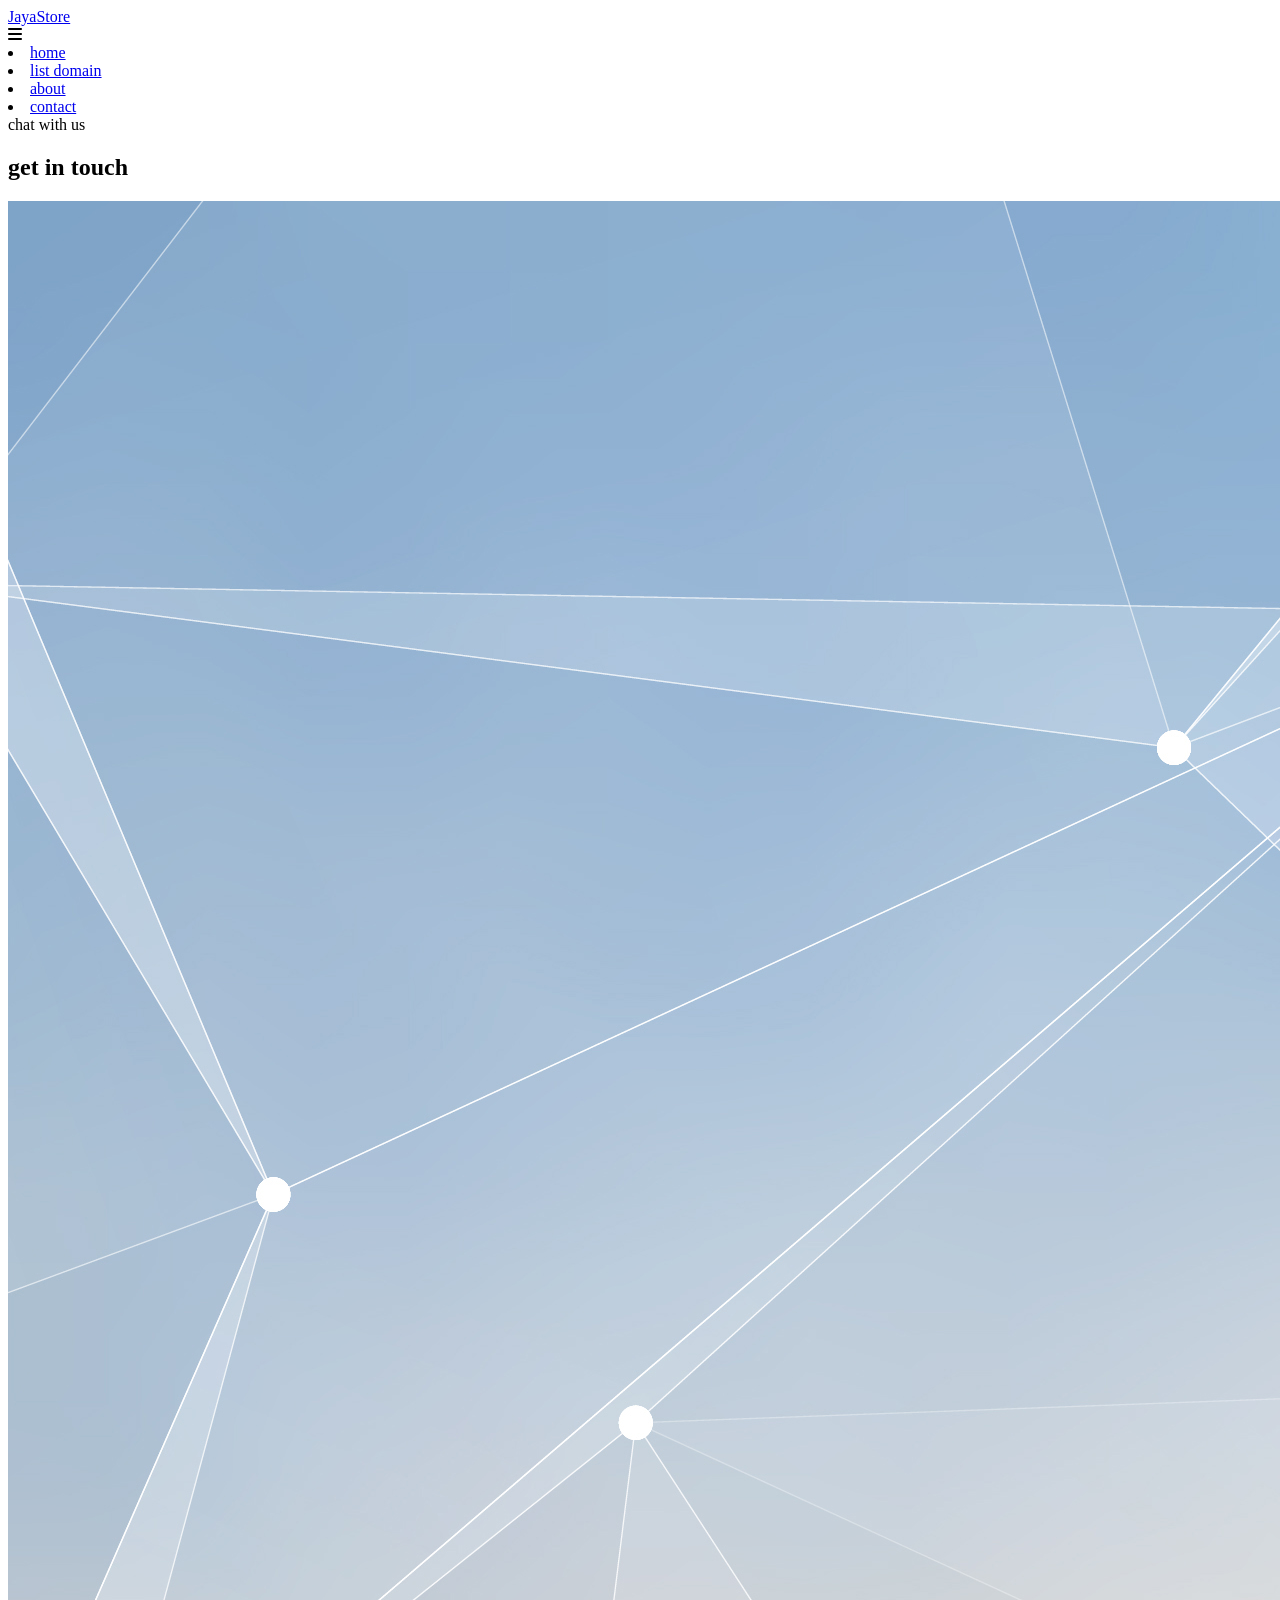
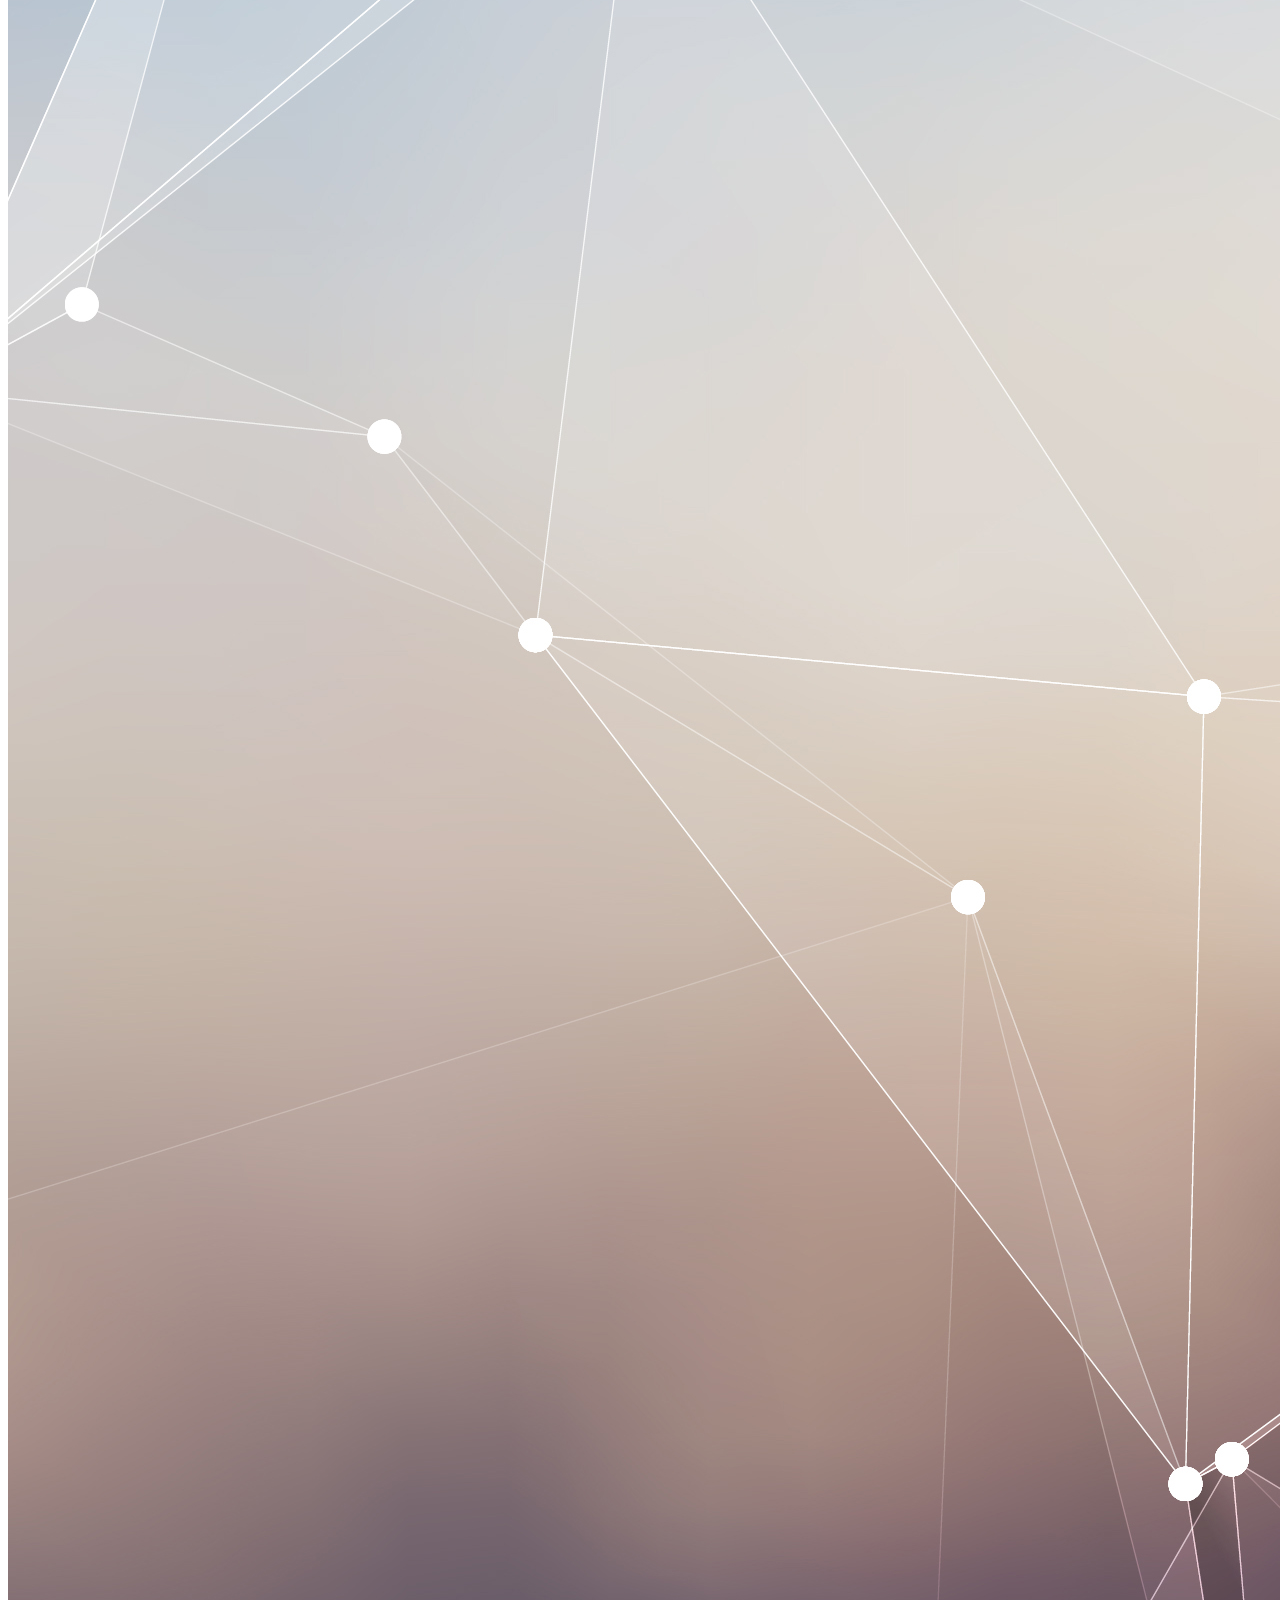
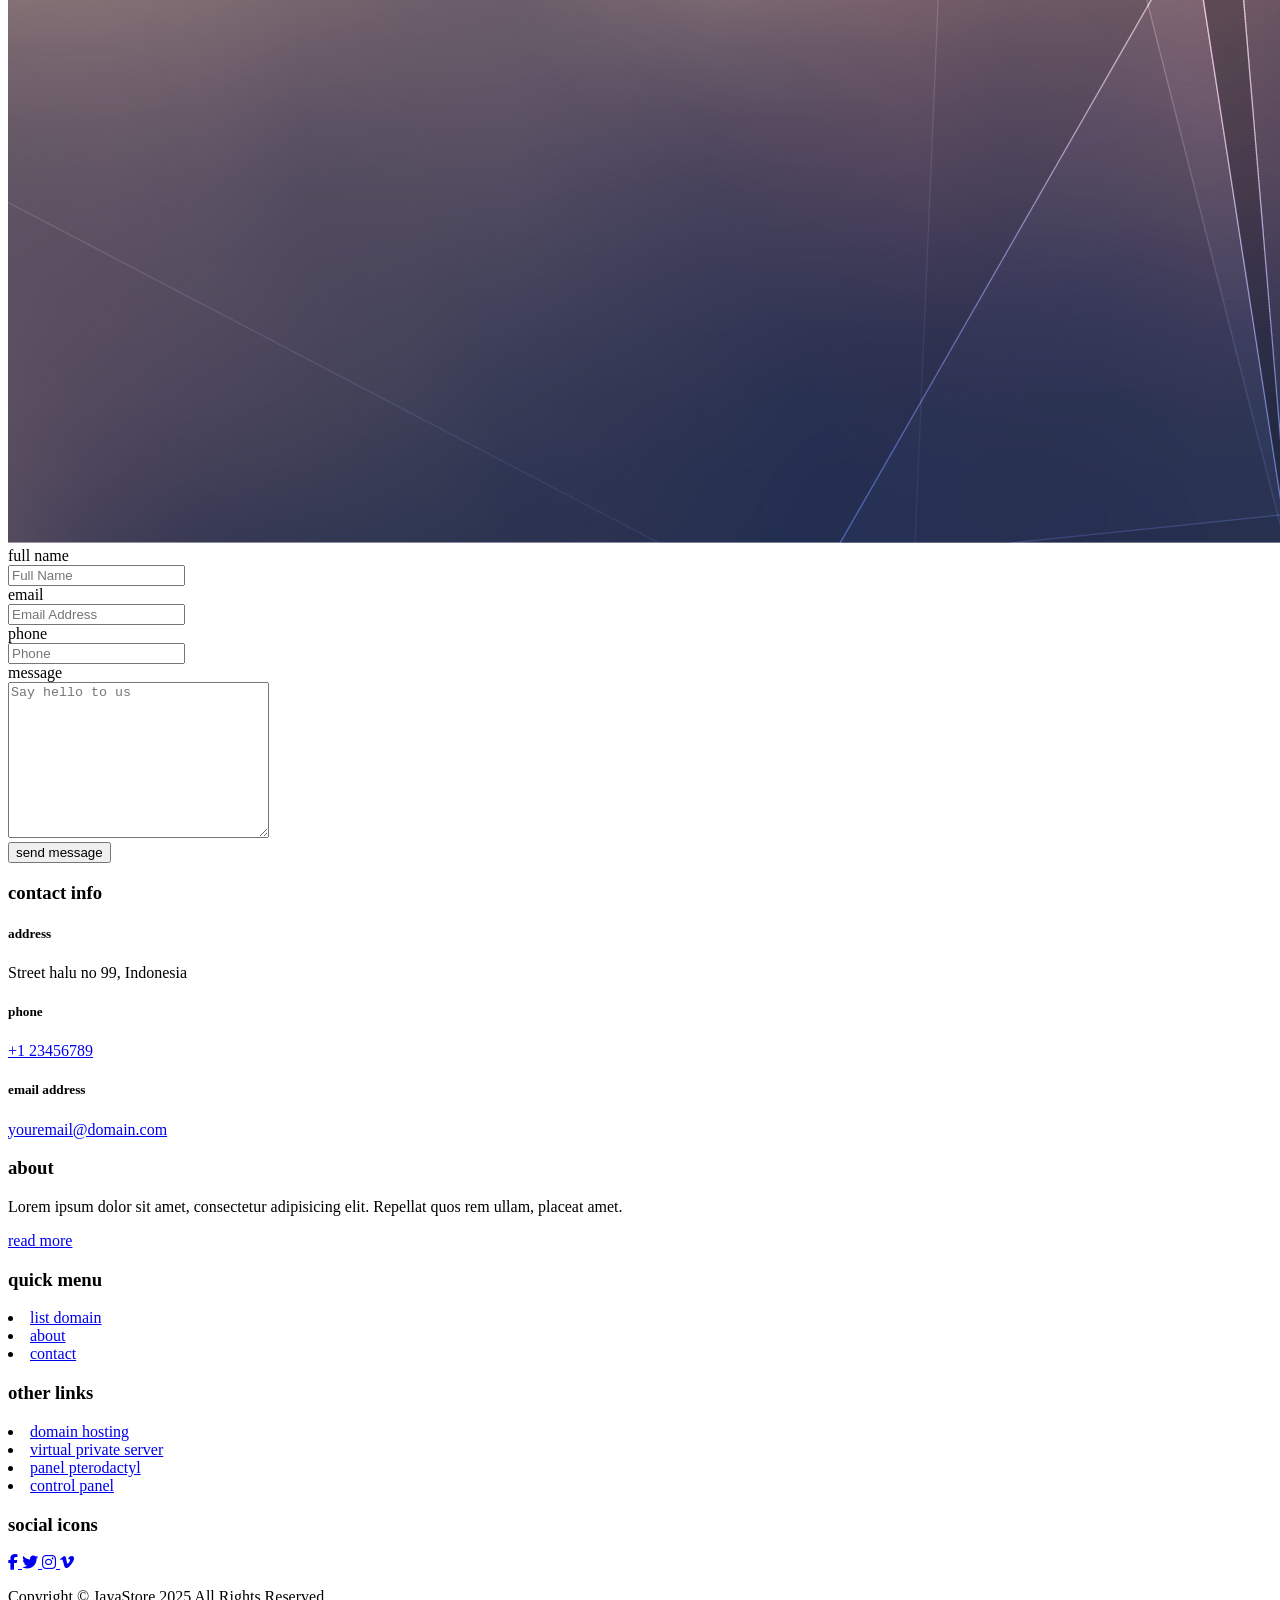
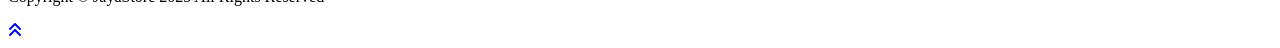
==== contact.html @ 8b23630b "Add files via upload" ====
<!DOCTYPE html>
<html lang="en">

<head>
    <meta charset="UTF-8">
    <meta name="viewport" content="width=device-width, initial-scale=1.0">
    <title>Jaya Store</title>
    <link rel="stylesheet" href="finalproject.css">
    <link rel="stylesheet" href="https://cdnjs.cloudflare.com/ajax/libs/font-awesome/6.7.2/css/all.min.css" integrity="sha512-Evv84Mr4kqVGRNSgIGL/F/aIDqQb7xQ2vcrdIwxfjThSH8CSR7PBEakCr51Ck+w+/U6swU2Im1vVX0SVk9ABhg==" crossorigin="anonymous" referrerpolicy="no-referrer"
    />
    <script defer src="index.js"></script>
</head>

<body id="form">
    <!--HEADER SECTION-->
    <header id="header-section">
        <div class="container">
            <div class="content d-flex">
                <div class="logo">
                    <a href="finalproject.html.html">JayaStore</a>
                </div>

                <!--NAV TOGGLE BUTTON-->
                <div class="toggle-menu">
                    <i class="fa-solid fa-bars"></i>
                </div>

                <!--NAV MENU-->
                <nav class="nav">
                    <div class="menu">
                        <li><a href="finalproject.html">home</a></li>
                        <li><a href="product.html">list domain</a></li>
                        <li><a href="about.html">about</a></li>
                        <li><a href="contact.html">contact</a></li>
                    </div>
                </nav>
            </div>
        </div>
    </header>

    <!--HERO SECTION-->
    <section id="hero-section">
        <div class="slider__container">
            <!-- slide 1 -->
            <div class="slide">
                <div class="content">
                    <div class="title">
                        <span>chat with us</span>
                        <h1>get in touch</h1>
                    </div>
                    <img src="../../../img/slide-4.jpg" alt="slide-3" />
                </div>
            </div>
        </div>
    </section>

    <!--CONTACT SECTION-->
    <section id="contact-section">
        <div class="container">
            <div class="grid">
                <form method="post" class="form" data-netlify="true">
                    <div class="row">
                        <label for="name">full name</label>
                        <br />
                        <input name="name" id="name" type="text" placeholder="Full Name" />
                    </div>

                    <div class="row">
                        <label for="email">email</label>
                        <br />
                        <input name="email" id="email" type="email" placeholder="Email Address" required />
                    </div>

                    <div class="row">
                        <label for="phone">phone</label>
                        <br />
                        <input name="phone" id="phone" type="tel" placeholder="Phone" />
                    </div>

                    <div class="message">
                        <label for="message">message</label>
                        <br />
                        <textarea name="message" id="message" cols="30" rows="10" placeholder="Say hello to us"></textarea>
                    </div>

                    <button class="btn" type="submit">send message</button>
                </form>

                <div class="contact-info">
                    <h3>contact info</h3>
                    <div class="m-b">
                        <h5>address</h5>
                        <p>Street halu no 99, Indonesia</p>
                    </div>

                    <div class="m-b">
                        <h5>phone</h5>
                        <a href="#">+1 23456789</a>
                    </div>

                    <div class="m-b">
                        <h5>email address</h5>
                        <a href="#">youremail@domain.com</a>
                    </div>
                </div>
            </div>
        </div>
    </section>

    <!--FOOTER SECTION-->
    <section id="footer-section">
        <div class="container">
            <div class="grid">
                <div class="about m-b">
                    <h3>about</h3>
                    <p>
                        Lorem ipsum dolor sit amet, consectetur adipisicing elit. Repellat quos rem ullam, placeat amet.
                    </p>
                    <a href="#" class="btn">read more</a>
                </div>
                <div class="quick-menu menu--links m-b">
                    <h3>quick menu</h3>
                    <li><a href="product.html.html">list domain</a></li>
                    <li><a href="about.html">about</a></li>
                    <li><a href="contact.html">contact</a></li>
                </div>
                <div class="other-links menu--links m-b">
                    <h3>other links</h3>
                    <li><a href="#">domain hosting</a></li>
                    <li><a href="#">virtual private server</a></li>
                    <li><a href="#">panel pterodactyl</a></li>
                    <li><a href="#">control panel</a></li>
                </div>
                <div class="social-links m-b">
                    <h3>social icons</h3>
                    <a href="#">
                        <i class="fab fa-facebook-f"></i>
                    </a>
                    <a href="#">
                        <i class="fab fa-twitter"></i>
                    </a>
                    <a href="#">
                        <i class="fab fa-instagram"></i>
                    </a>
                    <a href="#">
                        <i class="fab fa-vimeo-v"></i>
                    </a>
                </div>
            </div>
            <div class="copyright">
                <p>
                    Copyright © JayaStore 2025 All Rights Reserved</a>
                </p>
            </div>
        </div>
        <div class="page-up">
            <a href="#">
                <i class="fas fa-angle-double-up"></i>
            </a>
        </div>
    </section>
</body>

</html>
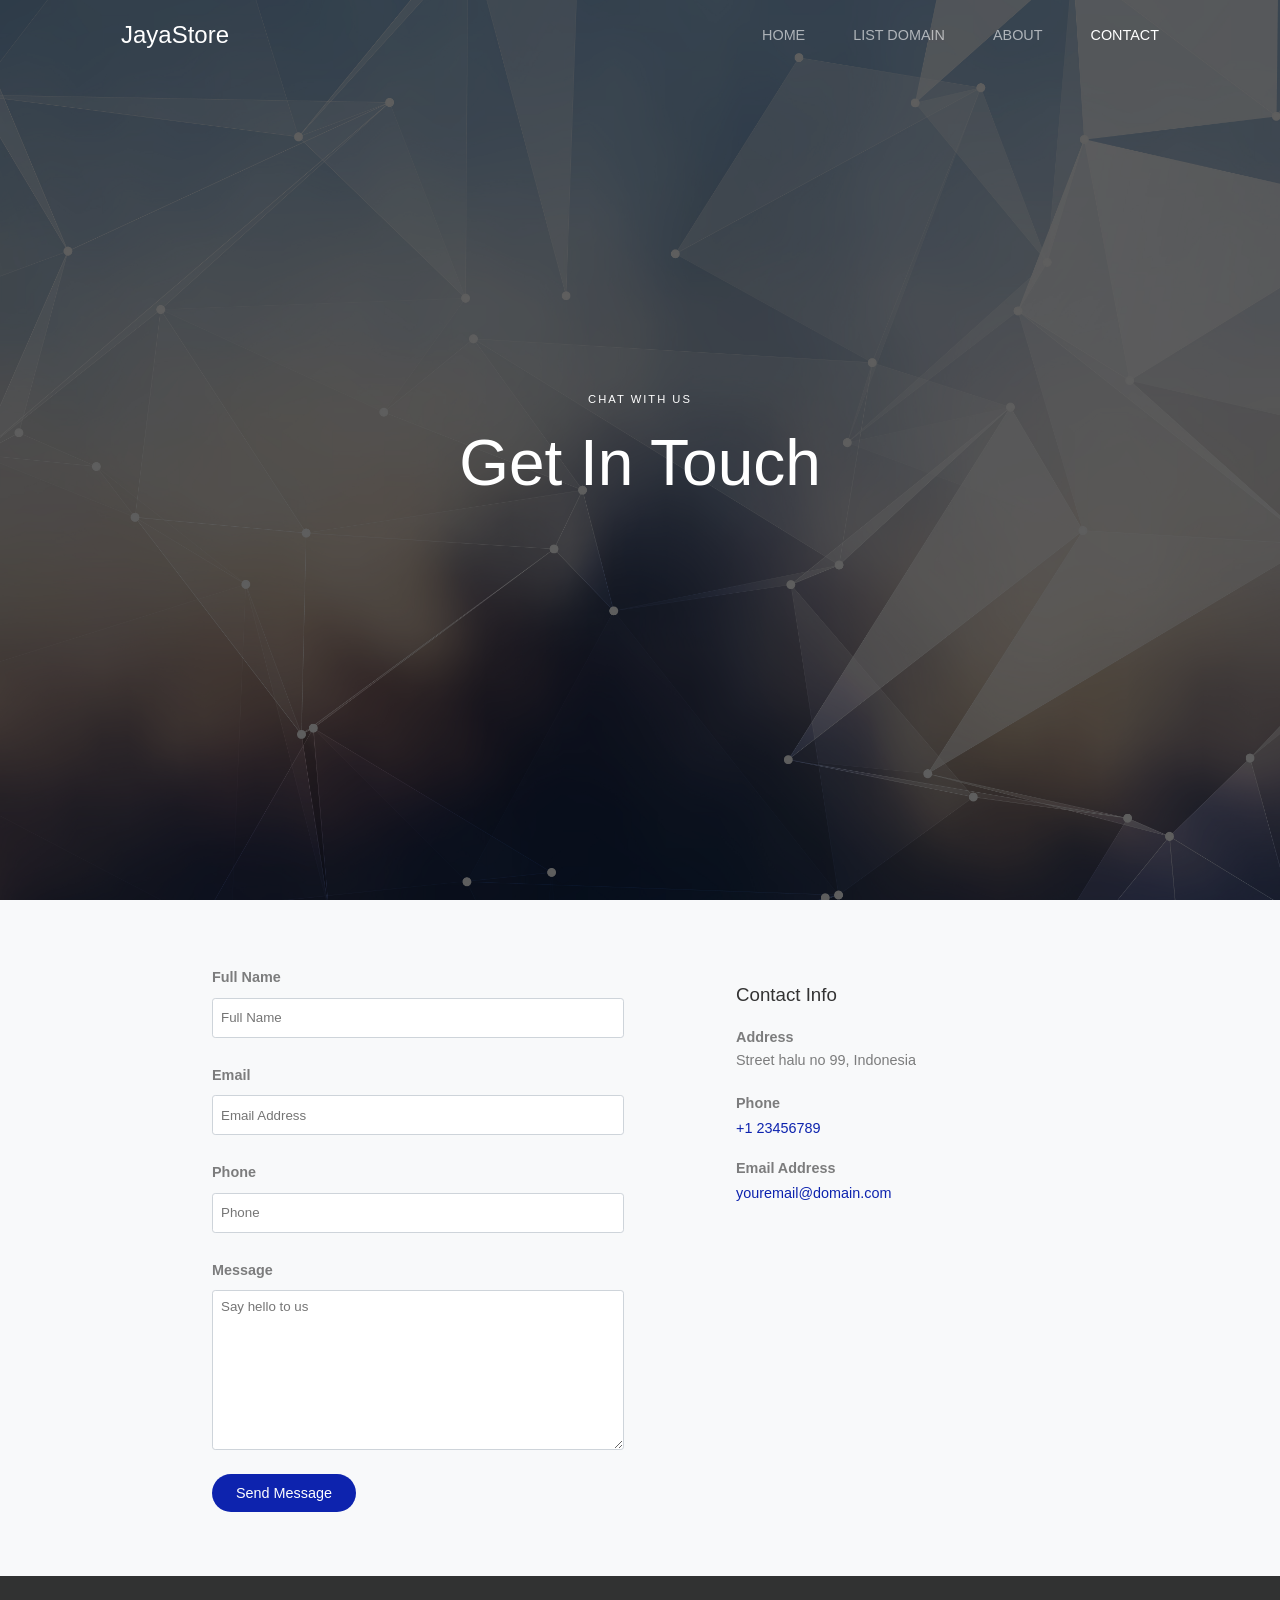
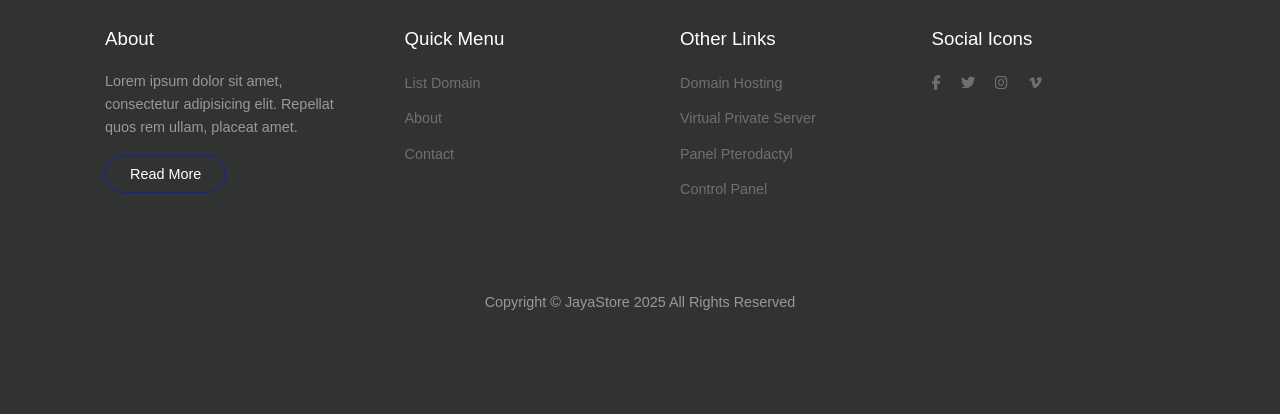
==== commit 508702cd: "Update contact.html" ====
--- a/contact.html
+++ b/contact.html
@@ -5,10 +5,10 @@
     <meta charset="UTF-8">
     <meta name="viewport" content="width=device-width, initial-scale=1.0">
     <title>Jaya Store</title>
-    <link rel="stylesheet" href="finalproject.css">
+    <link rel="stylesheet" href="./css/finalproject.css">
     <link rel="stylesheet" href="https://cdnjs.cloudflare.com/ajax/libs/font-awesome/6.7.2/css/all.min.css" integrity="sha512-Evv84Mr4kqVGRNSgIGL/F/aIDqQb7xQ2vcrdIwxfjThSH8CSR7PBEakCr51Ck+w+/U6swU2Im1vVX0SVk9ABhg==" crossorigin="anonymous" referrerpolicy="no-referrer"
     />
-    <script defer src="index.js"></script>
+    <script defer src="./index.js"></script>
 </head>
 
 <body id="form">
@@ -17,7 +17,7 @@
         <div class="container">
             <div class="content d-flex">
                 <div class="logo">
-                    <a href="finalproject.html.html">JayaStore</a>
+                    <a href="./finalproject.html">JayaStore</a>
                 </div>
 
                 <!--NAV TOGGLE BUTTON-->
@@ -28,10 +28,10 @@
                 <!--NAV MENU-->
                 <nav class="nav">
                     <div class="menu">
-                        <li><a href="finalproject.html">home</a></li>
-                        <li><a href="product.html">list domain</a></li>
-                        <li><a href="about.html">about</a></li>
-                        <li><a href="contact.html">contact</a></li>
+                        <li><a href="./finalproject.html">home</a></li>
+                        <li><a href="./product.html">list domain</a></li>
+                        <li><a href="./about.html">about</a></li>
+                        <li><a href="./contact.html">contact</a></li>
                     </div>
                 </nav>
             </div>
@@ -48,7 +48,7 @@
                         <span>chat with us</span>
                         <h1>get in touch</h1>
                     </div>
-                    <img src="../../../img/slide-4.jpg" alt="slide-3" />
+                    <img src="./img/slide-4.jpg" alt="slide-3" />
                 </div>
             </div>
         </div>
@@ -116,13 +116,13 @@
                     <p>
                         Lorem ipsum dolor sit amet, consectetur adipisicing elit. Repellat quos rem ullam, placeat amet.
                     </p>
-                    <a href="#" class="btn">read more</a>
+                    <a href="./about.html" class="btn">read more</a>
                 </div>
                 <div class="quick-menu menu--links m-b">
                     <h3>quick menu</h3>
-                    <li><a href="product.html.html">list domain</a></li>
-                    <li><a href="about.html">about</a></li>
-                    <li><a href="contact.html">contact</a></li>
+                    <li><a href="./product.html">list domain</a></li>
+                    <li><a href="./about.html">about</a></li>
+                    <li><a href="./contact.html">contact</a></li>
                 </div>
                 <div class="other-links menu--links m-b">
                     <h3>other links</h3>
@@ -161,4 +161,4 @@
     </section>
 </body>
 
-</html>+</html>
--- a/css/finalproject.css
+++ b/css/finalproject.css
@@ -0,0 +1,1219 @@
+/* BODY AND CONTACT */
+@import url("https://fonts.googleapis.com/css2?family=Poppins:wght@400;500;600;700;800;900&family=Work+Sans:wght@100;200;300;400;500;600;700;800;900&display=swap");
+
+*,
+*::before,
+*::after {
+    margin: 0;
+    padding: 0;
+    box-sizing: border-box;
+    scroll-behavior: smooth;
+}
+
+img {
+    max-width: 100%;
+    height: auto;
+    display: block;
+}
+
+ul,
+li {
+    list-style: none;
+}
+
+a,
+span {
+    display: inline-block;
+    text-decoration: none;
+}
+
+body.fixed {
+    overflow: hidden;
+    width: 100%;
+}
+
+body {
+    color: #333;
+    background-color: #f8f9fa;
+    font-family: "Poppins", sans-serif;
+    line-height: 1.6;
+}
+
+h1,
+h2 {
+    font-family: "Poppins", sans-serif;
+    text-transform: capitalize;
+    margin-bottom: 20px;
+}
+
+h2 {
+    font-size: 2.3rem;
+    font-weight: 500;
+    position: relative;
+    margin-bottom: 6rem;
+}
+
+@media (min-width: 64rem) {
+    h2 {
+        font-size: 3rem;
+    }
+}
+
+h2::after {
+    content: "";
+    position: absolute;
+    bottom: 0.3rem;
+    left: 0;
+    background: #0d23ae;
+    width: 4rem;
+    height: 0.3rem;
+    border-radius: 0.2rem;
+}
+
+h3 {
+    font-weight: 400;
+}
+
+p {
+    line-height: 1.6;
+    margin-bottom: 20px;
+}
+
+.btn {
+    display: flex;
+    align-items: center;
+    justify-content: flex-start;
+    text-transform: uppercase;
+    display: inline-block;
+    font-size: 0.9rem;
+    padding: 0.5rem 1rem;
+    color: #000;
+    background-color: transparent;
+    border: 1.5px solid #0d23ae;
+    border-radius: 0.3rem;
+    font-weight: 500;
+    transition: background-color 0.3s ease-in;
+}
+
+.about-gallery {
+    padding-top: 0;
+    margin-bottom: 7rem;
+}
+
+#contact-section .contact-info {
+    padding: 4rem 0;
+}
+
+@media (min-width: 48rem) {
+    #contact-section .contact-info {
+        padding-top: 5rem;
+    }
+}
+
+#contact-section .contact-info h5,
+#contact-section .contact-info h3 {
+    text-transform: capitalize;
+}
+
+#contact-section .contact-info h5,
+#contact-section .contact-info p {
+    color: rgba(0, 0, 0, 0.5);
+}
+
+#contact-section .contact-info h5,
+#contact-section .contact-info p,
+#contact-section .contact-info a {
+    font-size: 0.9rem;
+}
+
+#contact-section .contact-info h3 {
+    margin-bottom: 1rem;
+}
+
+#contact-section .contact-info .m-b {
+    margin-bottom: 1rem;
+}
+
+#contact-section .contact-info a {
+    color: #0d23ae;
+}
+
+@media (min-width: 48rem) {
+    #contact-section .grid {
+        width: 80%;
+        margin: 0 auto;
+    }
+}
+
+@media (min-width: 64rem) {
+    #contact-section .grid {
+        display: grid;
+        grid-template-columns: repeat(2, 1fr);
+        gap: 2rem;
+    }
+
+    #contact-section .contact-info {
+        margin-left: 5rem;
+    }
+}
+
+/* HEADER */
+
+header {
+    position: fixed;
+    top: 0;
+    z-index: 500;
+    width: 100%;
+    transition: all 0.3s ease;
+}
+
+header .content {
+    position: relative;
+    padding: 1rem;
+}
+
+header .container {
+    height: 100%;
+}
+
+header .d-flex {
+    display: flex;
+    align-items: center;
+    justify-content: space-between;
+    position: relative;
+}
+
+header.showBg {
+    background-color: #fff;
+    box-shadow: 0 10px 20px 1px rgba(0, 0, 0, 0.3);
+}
+
+@media (min-width: 48rem) {
+    header.showBg .nav a {
+        color: rgba(0, 0, 0, 0.6);
+    }
+
+    header.showBg .nav a:hover {
+        color: #0d23ae;
+    }
+}
+
+header.showBg .nav .active {
+    color: #0d23ae;
+}
+
+.logo a {
+    color: #fff;
+    font-family: "Poppins", sans-serif;
+    font-size: 1.5rem;
+}
+
+.logo a.color {
+    color: #000;
+}
+
+#hero-section {
+    height: 100vh;
+    overflow: hidden;
+    z-index: 400;
+}
+
+#hero-section .slider__container {
+    position: relative;
+    height: 100%;
+    width: 100%;
+    transition: transform 0.3s linear;
+}
+
+#hero-section .slider__container .slide {
+    position: absolute;
+    width: 100%;
+    height: 100%;
+}
+
+#hero-section .slider__container .slide img {
+    height: 100%;
+    width: 100%;
+    object-fit: cover;
+}
+
+#hero-section .content {
+    position: relative;
+    text-align: center;
+    height: 100%;
+    width: 100%;
+}
+
+#hero-section .content::after {
+    content: "";
+    opacity: 0.7;
+    position: absolute;
+    top: 0;
+    left: 0;
+    height: 100%;
+    width: 100%;
+    background-color: rgba(0, 0, 0, 0.9);
+    transition: background-color 0.3s ease-in-out;
+}
+
+#hero-section .content .title {
+    color: #fff;
+    position: absolute;
+    display: flex;
+    align-items: center;
+    justify-content: center;
+    flex-direction: column;
+    height: 100%;
+    width: 100%;
+    z-index: 3;
+}
+
+#hero-section .content .title h1 {
+    font-size: clamp(2.3rem, 5vw + 1rem, 4rem);
+    font-weight: 500;
+    line-height: 1.2;
+    margin-bottom: 0.5rem;
+}
+
+#hero-section .content .title span {
+    text-transform: uppercase;
+    font-size: 0.7rem;
+    letter-spacing: 2px;
+    margin-bottom: 1rem;
+}
+
+.next-btn {
+    position: absolute;
+    right: 0.3rem;
+    top: 50%;
+}
+
+.prev-btn {
+    position: absolute;
+    left: 0.3rem;
+    top: 50%;
+}
+
+.buttons {
+    opacity: 1;
+    visibility: visible;
+    transition: all 0.4s ease-in-out;
+}
+
+@media (min-width: 48rem) {
+    .buttons {
+        opacity: 0;
+        visibility: hidden;
+    }
+}
+
+.buttons button {
+    border: none;
+    background-color: rgba(0, 0, 0, 0.4);
+    color: #fff;
+    cursor: pointer;
+    padding: 0.8rem;
+    outline: none;
+    border-radius: 0.3rem;
+    z-index: 10;
+    transition: all 0.2s ease-in;
+}
+
+.buttons button i {
+    text-align: center;
+    font-size: 1.1rem;
+}
+
+.buttons button:hover {
+    background-color: #fff;
+    color: #000;
+}
+
+@media (min-width: 48rem) {
+    #hero-section:hover .buttons {
+        opacity: 1;
+        visibility: visible;
+    }
+}
+
+.toggle-menu {
+    color: #fff;
+    font-size: 1.5rem;
+    cursor: pointer;
+    z-index: 100;
+}
+
+.toggle-menu.colorBlack {
+    color: #000;
+}
+
+@media (min-width: 48rem) {
+    .toggle-menu {
+        display: none;
+    }
+}
+
+.colorWhite {
+    color: #fff;
+}
+
+.toggle-menu i.showMenu::before {
+    content: "\f00d";
+    font-family: "Font Awesome 5 Free";
+    font-weight: 900;
+    font-size: 1.5rem;
+}
+
+.nav {
+    display: flex;
+    align-items: center;
+    justify-content: flex-end;
+    position: absolute;
+    top: 0;
+    left: 1rem;
+    z-index: 10;
+    width: 100%;
+    transform: translateX(500px);
+    transition: transform 0.5s ease-in-out;
+}
+
+@media (min-width: 48rem) {
+    .nav {
+        position: static;
+        transform: unset;
+    }
+}
+
+.nav.showMenu {
+    transform: translateX(0);
+}
+
+.menu {
+    background-color: #000;
+    height: 100vh;
+    padding: 10rem 10rem 7rem 2.5rem;
+    text-align: left;
+}
+
+@media (min-width: 48rem) {
+    .menu {
+        background-color: transparent;
+        padding: 0;
+        display: flex;
+        align-items: center;
+        justify-content: flex-end;
+        height: unset;
+    }
+}
+
+.menu li {
+    margin-bottom: 1.2rem;
+    text-transform: capitalize;
+}
+
+@media (min-width: 48rem) {
+    .menu li {
+        margin-bottom: 0;
+        margin-left: 2rem;
+        justify-self: flex-end;
+    }
+}
+
+@media (min-width: 64rem) {
+    .menu li {
+        margin-left: 3rem;
+    }
+}
+
+.menu a {
+    color: #fff;
+    font-size: 1.2rem;
+    transition: color 0.2s ease-in-out;
+}
+
+.menu a:hover {
+    color: #0d23ae;
+}
+
+@media (min-width: 48rem) {
+    .menu a:hover {
+        color: #fff;
+    }
+}
+
+@media (min-width: 48rem) {
+    .menu a {
+        color: rgba(255, 255, 255, 0.6);
+        text-transform: uppercase;
+        font-size: 0.9rem;
+        font-weight: 500;
+    }
+}
+
+.menu a.active {
+    color: #0d23ae;
+}
+
+@media (min-width: 48rem) {
+    .menu a.active {
+        color: #fff;
+    }
+}
+
+@keyframes goTop {
+    from {
+        transform: translateY(-30px);
+    }
+
+    to {
+        transform: translateY(0px);
+    }
+}
+
+.fade-in {
+    transform: translateY(-40px);
+    opacity: 0;
+}
+
+.fade-in.appear {
+    transform: translateY(0);
+    opacity: 1;
+    transition: opacity 0.7s ease-in, transform 0.7s ease-in;
+}
+
+.preloader {
+    position: absolute;
+    top: 0;
+    height: 100vh;
+    width: 100%;
+    display: flex;
+    justify-content: center;
+    align-items: center;
+    z-index: 700;
+    background-color: #000;
+    transition: opacity 0.5s ease-out;
+}
+
+.preloader span {
+    background-color: #0d23ae;
+    margin: 0 0.3rem;
+    border-radius: 50%;
+    transform: translate3d(0);
+    animation: bounce 0.8s infinite alternate;
+}
+
+.preloader span:nth-child(2) {
+    background-color: #ae0d23;
+    animation-delay: 0.2s;
+}
+
+.preloader span:nth-child(3) {
+    background-color: #23ae0d;
+    animation-delay: 0.4s;
+}
+
+@keyframes bounce {
+    from {
+        height: 0;
+        width: 0;
+    }
+
+    to {
+        height: 16px;
+        width: 16px;
+        transform: translate3d(0, -16px, 0);
+    }
+}
+
+.container {
+    padding: 0rem 0.938rem;
+}
+
+@media (min-width: 36rem) {
+    .container {
+        width: 576px;
+        margin: 0 auto;
+    }
+}
+
+@media (min-width: 48rem) {
+    .container {
+        width: 760px;
+        margin: 0 auto;
+    }
+}
+
+@media (min-width: 64rem) {
+    .container {
+        width: 960px;
+    }
+}
+
+@media (min-width: 75rem) {
+    .container {
+        width: 1100px;
+    }
+}
+
+.search-bar {
+    display: flex;
+    width: 300px;
+    margin: 0 auto;
+    border: 2px solid #ccc;
+    border-radius: 8px;
+    overflow: hidden;
+}
+
+.search-bar input {
+    flex: 1;
+    border: none;
+    padding: 10px;
+    font-size: 15px;
+    outline: none;
+}
+
+.search-bar button {
+    background-color: #008CFF;
+    color: white;
+    border: none;
+    padding: 8px 10px;
+    cursor: pointer;
+    font-size: 13px
+}
+
+.search-bar button:hover {
+    background-color: #0077E6;
+}
+
+/* MAIN CONTENT */
+
+.contentsearch {
+    text-align: center;
+    padding: 180px 50px;
+    background-image: url('../../../img/slide-1.jpg');
+    background-color: #fff;
+    box-shadow: 0 10px 20px 1px rgba(0, 0, 0, 0.3);
+    background-size: cover;
+    background-position: center;
+    background-repeat: no-repeat;
+    height: 100vh;
+    color: white;
+}
+
+.search-container button {
+    background-color: cyan;
+    border: none;
+    color: white;
+    padding: 5px;
+    cursor: pointer;
+    font-size: 0.9rem;
+    display: flex;
+    align-items: center;
+    justify-content: center;
+}
+
+/* SECTION CONTENT */
+
+.section-a {
+    background-color: #f8f9fa;
+    padding-top: 7rem;
+}
+
+.section-a .card {
+    margin-bottom: 2.5rem;
+    text-align: center;
+    background-color: #fff;
+    transition: box-shadow 0.4s ease;
+}
+
+.section-a .s-img {
+    overflow: hidden;
+}
+
+.section-a .s-img img {
+    transition: transform 0.4s ease;
+}
+
+.section-a .card-content {
+    padding: 1.5rem 0 2rem;
+    line-height: 1.4;
+}
+
+.section-a .card-content .room-name {
+    text-transform: uppercase;
+    color: #000;
+    font-size: 1.1rem;
+}
+
+.section-a .card-content p {
+    color: #5c7893;
+    font-size: 0.9rem;
+}
+
+.section-a .card:hover img {
+    transform: scale(1.1);
+}
+
+.section-a .card:hover {
+    box-shadow: 0px 1px 10px 1px rgba(0, 0, 0, 0.2);
+}
+
+@media (min-width: 48rem) {
+    .section-a .grid {
+        display: grid;
+        grid-template-columns: repeat(2, 1fr);
+        gap: 2rem;
+    }
+}
+
+@media (min-width: 64rem) {
+    .section-a .grid {
+        display: grid;
+        grid-template-columns: repeat(3, 1fr);
+        gap: 2rem;
+    }
+}
+
+.section-b {
+    padding: 3rem 0 4rem;
+}
+
+.section-b .about {
+    margin-top: 2rem;
+}
+
+.section-b .about h2 {
+    margin-bottom: 1.5rem;
+    text-align: left;
+}
+
+.section-b .about p {
+    color: rgba(0, 0, 0, 0.5);
+    font-size: 0.9rem;
+    margin-bottom: 1.5rem;
+}
+
+.section-b .about-btn span {
+    margin-right: 0.5rem;
+    color: #000;
+}
+
+.section-b .about-btn:hover {
+    background-color: #0d23ae;
+    color: #fff;
+}
+
+.section-b .about-btn:hover span {
+    color: #fff;
+}
+
+@media (min-width: 48rem) {
+    .section-b .grid {
+        display: grid;
+        grid-template-columns: repeat(2, 1fr);
+        gap: 2rem;
+        padding-top: 3rem;
+    }
+
+    .section-b .about {
+        margin-top: -1rem;
+    }
+}
+
+@media (min-width: 64rem) {
+    .section-b .about {
+        margin-left: 2rem;
+        margin-top: 0;
+    }
+
+    .section-b .about p {
+        line-height: 1.7;
+        margin-bottom: 2rem;
+    }
+}
+
+.section-c {
+    padding: 7rem 0;
+    text-align: center;
+}
+
+.section-c h2 {
+    text-align: left;
+}
+
+.section-c .grid {
+    display: grid;
+    grid-template-columns: repeat(2, 1fr);
+    gap: 2rem;
+}
+
+@media (min-width: 48rem) {
+    .section-c {
+        padding-top: 6rem;
+    }
+}
+
+.section-c .row {
+    margin-bottom: 4rem;
+}
+
+.section-c img {
+    width: 72px;
+    margin: 0 auto 1rem;
+}
+
+.section-c h3 {
+    font-size: 1.1rem;
+}
+
+@media (min-width: 48rem) {
+    .section-c .grid {
+        display: grid;
+        grid-template-columns: repeat(3, 1fr);
+        gap: 2rem;
+    }
+}
+
+@media (min-width: 64rem) {
+    .section-c .grid {
+        display: grid;
+        grid-template-columns: repeat(4, 1fr);
+        gap: 2rem;
+    }
+}
+
+.section-e {
+    padding-top: 7rem;
+}
+
+.section-e h2 {
+    margin-bottom: 4rem;
+}
+
+.section-e img {
+    cursor: zoom-in;
+    object-fit: cover;
+    padding: 10px;
+}
+
+@media (min-width: 48rem) {
+    .section-e .grid {
+        display: grid;
+        grid-template-columns: repeat(1, 1fr);
+        gap: 0rem;
+    }
+}
+
+@media (min-width: 64rem) {
+    .section-e .grid {
+        display: grid;
+        grid-template-columns: repeat(4, 1fr);
+        gap: 0rem;
+    }
+}
+
+.modal-container {
+    background-color: rgba(0, 0, 0, 0.8);
+    position: fixed;
+    top: 0;
+    left: 0;
+    width: 100vw;
+    height: 100%;
+    color: #fff;
+    z-index: 1000;
+    cursor: zoom-out;
+    opacity: 0;
+    pointer-events: none;
+    display: flex;
+    align-items: center;
+    justify-content: center;
+    transition: all 0.3s ease-in;
+}
+
+.modal-container .caption {
+    color: #fff;
+    font-size: 0.9rem;
+    position: absolute;
+    bottom: 7%;
+    left: 50%;
+    transform: translate(-50%, -7%);
+}
+
+@media (min-width: 48rem) {
+    .modal-container .caption {
+        font-size: 1.2rem;
+        bottom: 2%;
+        transform: translate(-50%, -2%);
+    }
+}
+
+.modal-container.show {
+    pointer-events: all;
+    opacity: 1;
+}
+
+.full-img {
+    position: absolute;
+    height: 60%;
+    top: 50%;
+    left: 50%;
+    transform: translate(-50%, -50%) scale(0.5);
+    transition: transform 0.3s ease-out;
+}
+
+@media (min-width: 48rem) {
+    .full-img {
+        height: 80%;
+    }
+}
+
+.full-img.open {
+    transform: translate(-50%, -50%) scale(1);
+}
+
+.section-f {
+    padding-top: 7rem;
+}
+
+.section-f p {
+    color: rgba(0, 0, 0, 0.5);
+    font-size: 0.9rem;
+}
+
+.section-f .card {
+    margin-bottom: 3rem;
+}
+
+.section-f .title {
+    padding: 1rem 0;
+}
+
+.section-f .title .sub-head {
+    text-transform: capitalize;
+    color: #000;
+}
+
+.section-f .title p {
+    text-transform: capitalize;
+}
+
+.section-f .title .d-flex {
+    display: flex;
+    align-items: center;
+    justify-content: flex-start;
+}
+
+.section-f .title .date {
+    margin-right: 1rem;
+    position: relative;
+}
+
+.section-f .title .date::after {
+    content: "";
+    position: absolute;
+    top: 0.6rem;
+    right: -0.7rem;
+    background-color: rgba(0, 0, 0, 0.5);
+    height: 4px;
+    width: 4px;
+    border-radius: 50%;
+}
+
+.section-f .title .admin {
+    position: relative;
+    color: #0d23ae;
+    transition: color 0.2s ease-in-out;
+}
+
+.section-f .title .admin:hover {
+    color: #000;
+}
+
+@media (min-width: 48rem) {
+    .section-f .grid {
+        display: grid;
+        grid-template-columns: repeat(2, 1fr);
+        gap: 2rem;
+    }
+}
+
+@media (min-width: 64rem) {
+    .section-f .grid {
+        display: grid;
+        grid-template-columns: repeat(3, 1fr);
+        gap: 2rem;
+    }
+}
+
+.section-g {
+    background-color: #f8f9fa;
+    padding: 7rem 0;
+}
+
+.section-g h2 {
+    margin-bottom: 3rem;
+}
+
+.section-g img {
+    width: 79px;
+    border-radius: 0.4rem;
+    margin-right: 1rem;
+}
+
+.section-g .card {
+    margin-bottom: 3rem;
+}
+
+.section-g .d-flex {
+    display: flex;
+    align-items: flex-start;
+    justify-content: flex-start;
+}
+
+.section-g .content h3 {
+    text-transform: capitalize;
+    margin-bottom: 0.3rem;
+}
+
+.section-g .content blockquote {
+    font-style: italic;
+    color: rgba(0, 0, 0, 0.5);
+    font-size: 0.9rem;
+}
+
+@media (min-width: 48rem) {
+    .section-g .grid {
+        display: grid;
+        grid-template-columns: repeat(2, 1fr);
+        gap: 2rem;
+    }
+}
+
+/* FOOTER CONTENT */
+
+#footer-section {
+    background-color: rgba(0, 0, 0, 0.8);
+    padding: 3rem 0 2rem;
+    position: relative;
+}
+
+#footer-section a,
+#footer-section p {
+    font-size: 0.9rem;
+}
+
+#footer-section a {
+    text-transform: capitalize;
+    color: rgba(255, 255, 255, 0.3);
+}
+
+#footer-section p {
+    color: rgba(255, 255, 255, 0.5);
+}
+
+#footer-section h3 {
+    color: #fff;
+    text-transform: capitalize;
+    margin-bottom: 1rem;
+}
+
+#footer-section .m-b {
+    margin-bottom: 2rem;
+}
+
+#footer-section .about p {
+    margin-bottom: 1rem;
+}
+
+#footer-section .about .btn {
+    color: #fff;
+    padding: 0.4rem 1.5rem;
+    border-radius: 4rem;
+    transition: background-color 0.2s ease-in-out;
+}
+
+#footer-section .about .btn:hover {
+    background-color: #0d23ae;
+    color: #fff;
+}
+
+#footer-section .menu--links a,
+#footer-section .social-links a,
+#footer-section .copyright a {
+    transition: color 0.2s ease-in-out;
+}
+
+#footer-section .menu--links a:hover,
+#footer-section .social-links a:hover,
+#footer-section .copyright a:hover {
+    color: #fff;
+}
+
+@media (min-width: 48rem) {
+    #footer-section .menu--links {
+        margin-left: 1.5rem;
+    }
+}
+
+#footer-section .menu--links li {
+    margin-bottom: 0.6rem;
+}
+
+#footer-section .social-links a {
+    margin-right: 1rem;
+}
+
+#footer-section .copyright {
+    text-align: center;
+    padding: 3rem 0;
+}
+
+#footer-section .page-up a {
+    position: fixed;
+    bottom: 1rem;
+    right: 1rem;
+    background-color: #000;
+    color: #fff;
+    opacity: 0;
+    visibility: hidden;
+    padding: 0.3rem 0.9rem;
+    border-radius: 0.3rem;
+    transition: opacity 0.2s ease-in, background-color 0.2s ease-in;
+}
+
+#footer-section .page-up a.showArrow {
+    animation: goTop 0.5s linear;
+    opacity: 0.5;
+    visibility: visible;
+}
+
+#footer-section .page-up a:hover {
+    background-color: #0d23ae;
+    opacity: 1;
+}
+
+@media (min-width: 48rem) {
+    #footer-section .grid {
+        display: grid;
+        grid-template-columns: repeat(4, 1fr);
+        gap: 2rem;
+    }
+}
+
+/* CONTACT AND FORM */
+
+#contact-section .contact-info {
+    padding: 4rem 0;
+}
+
+@media (min-width: 48rem) {
+    #contact-section .contact-info {
+        padding-top: 5rem;
+    }
+}
+
+#contact-section .contact-info h5,
+#contact-section .contact-info h3 {
+    text-transform: capitalize;
+}
+
+#contact-section .contact-info h5,
+#contact-section .contact-info p {
+    color: rgba(0, 0, 0, 0.5);
+}
+
+#contact-section .contact-info h5,
+#contact-section .contact-info p,
+#contact-section .contact-info a {
+    font-size: 0.9rem;
+}
+
+#contact-section .contact-info h3 {
+    margin-bottom: 1rem;
+}
+
+#contact-section .contact-info .m-b {
+    margin-bottom: 1rem;
+}
+
+#contact-section .contact-info a {
+    color: #0d23ae;
+}
+
+@media (min-width: 48rem) {
+    #contact-section .grid {
+        width: 80%;
+        margin: 0 auto;
+    }
+}
+
+@media (min-width: 64rem) {
+    #contact-section .grid {
+        display: grid;
+        grid-template-columns: repeat(2, 1fr);
+        gap: 2rem;
+    }
+
+    #contact-section .contact-info {
+        margin-left: 5rem;
+    }
+}
+
+.form {
+    padding: 4rem 0;
+}
+
+.form label {
+    text-transform: capitalize;
+    font-size: 0.9rem;
+    font-weight: 700;
+    color: rgba(0, 0, 0, 0.5);
+}
+
+.form .row {
+    margin-bottom: 1.5rem;
+}
+
+.form textarea,
+.form input[type=text],
+.form input[type=email],
+.form input[type=tel] {
+    width: 100%;
+    border-radius: 0.2rem;
+    margin-top: 0.5rem;
+    padding-left: 0.5rem;
+    outline-color: #0d23ae;
+    border: 1px solid #ced4da;
+}
+
+.form input[type=text],
+.form input[type=email],
+.form input[type=tel] {
+    height: 40px;
+}
+
+.form textarea {
+    padding-top: 0.5rem;
+}
+
+.form ::placeholder {
+    font-family: "Poppins", sans-serif;
+}
+
+.form .btn {
+    color: #fff;
+    outline: none;
+    border: none;
+    font-family: "Poppins", sans-serif;
+    cursor: pointer;
+    text-transform: capitalize;
+    background-color: #0d23ae;
+    padding: 0.7rem 1.5rem;
+    margin-top: 1rem;
+    border-radius: 4rem;
+    transition: box-shadow 0.4s ease-in-out;
+}
+
+.form .btn:hover {
+    box-shadow: -1px 4px 10px rgba(0, 0, 0, 0.6);
+}
